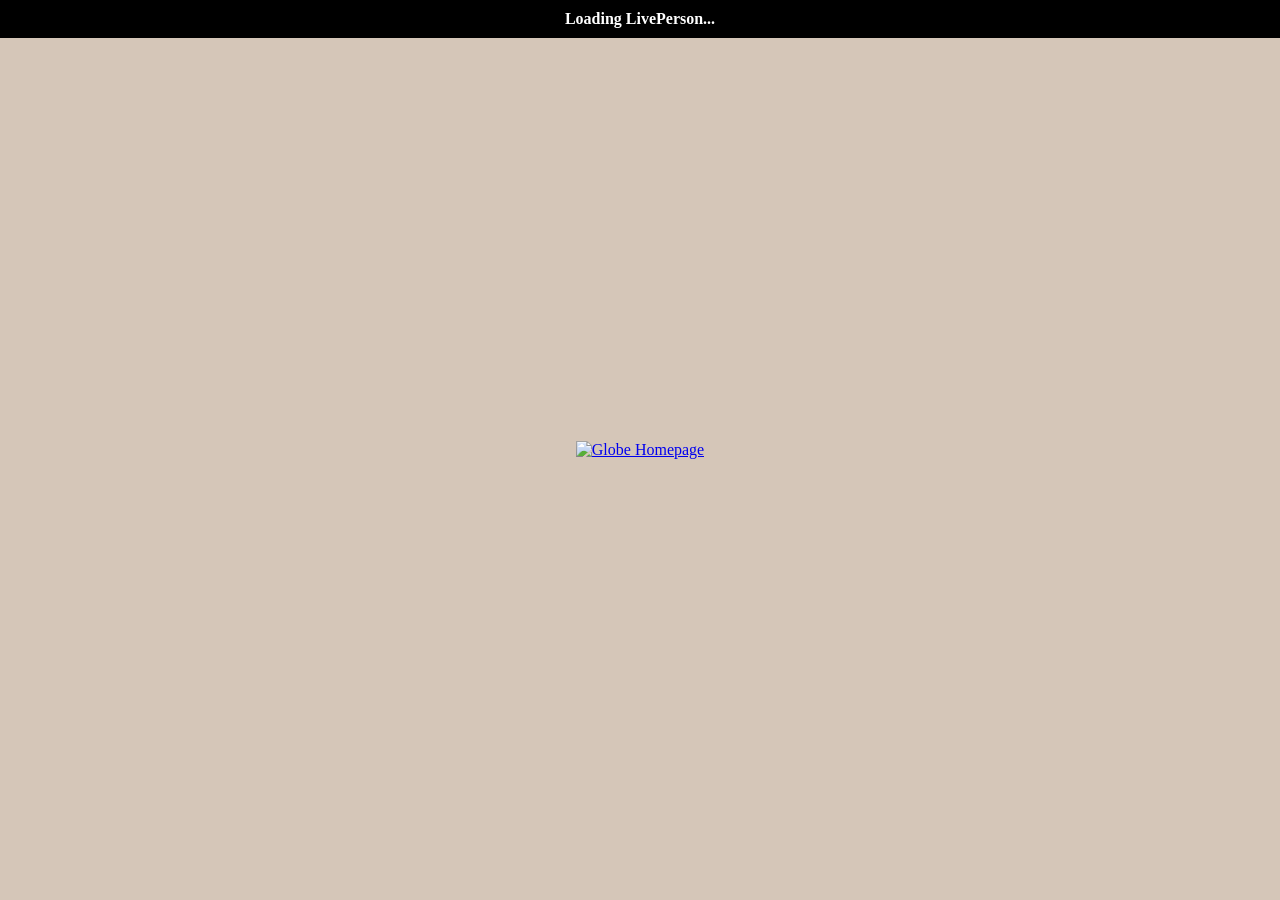
==== index.html @ 7740b5d9 "Add files via upload" ====
<!DOCTYPE html>
<html lang="en">
<head>
    <meta charset="UTF-8">
    <meta name="viewport" content="width=device-width, initial-scale=1.0">
    <title>Globe Demo</title>
    <link rel="stylesheet" href="styles.css">

       <!-- BEGIN LivePerson Monitor. -->
       <script type="text/javascript">window.lpTag=window.lpTag||{},'undefined'==typeof window.lpTag._tagCount?(window.lpTag={wl:lpTag.wl||null,scp:lpTag.scp||null,site:'14035795'||'',section:lpTag.section||'',tagletSection:lpTag.tagletSection||null,autoStart:lpTag.autoStart!==!1,ovr:lpTag.ovr||{},_v:'1.10.0',_tagCount:1,protocol:'https:',events:{bind:function(t,e,i){lpTag.defer(function(){lpTag.events.bind(t,e,i)},0)},trigger:function(t,e,i){lpTag.defer(function(){lpTag.events.trigger(t,e,i)},1)}},defer:function(t,e){0===e?(this._defB=this._defB||[],this._defB.push(t)):1===e?(this._defT=this._defT||[],this._defT.push(t)):(this._defL=this._defL||[],this._defL.push(t))},load:function(t,e,i){var n=this;setTimeout(function(){n._load(t,e,i)},0)},_load:function(t,e,i){var n=t;t||(n=this.protocol+'//'+(this.ovr&&this.ovr.domain?this.ovr.domain:'lptag.liveperson.net')+'/tag/tag.js?site='+this.site);var o=document.createElement('script');o.setAttribute('charset',e?e:'UTF-8'),i&&o.setAttribute('id',i),o.setAttribute('src',n),document.getElementsByTagName('head').item(0).appendChild(o)},init:function(){this._timing=this._timing||{},this._timing.start=(new Date).getTime();var t=this;window.attachEvent?window.attachEvent('onload',function(){t._domReady('domReady')}):(window.addEventListener('DOMContentLoaded',function(){t._domReady('contReady')},!1),window.addEventListener('load',function(){t._domReady('domReady')},!1)),'undefined'===typeof window._lptStop&&this.load()},start:function(){this.autoStart=!0},_domReady:function(t){this.isDom||(this.isDom=!0,this.events.trigger('LPT','DOM_READY',{t:t})),this._timing[t]=(new Date).getTime()},vars:lpTag.vars||[],dbs:lpTag.dbs||[],ctn:lpTag.ctn||[],sdes:lpTag.sdes||[],hooks:lpTag.hooks||[],identities:lpTag.identities||[],ev:lpTag.ev||[]},lpTag.init()):window.lpTag._tagCount+=1;

        // Hide the status bar when LivePerson is fully loaded
        window.lpTag.events.bind("LPT", "DOM_READY", function() {
            setTimeout(() => {
                document.getElementById('status-bar').style.display = 'none';
            }, 3000);
        });
    </script>
    <!-- END LivePerson Monitor -->

</head>
<body>

    <div id="status-bar">Loading LivePerson...</div>
    <div class="container">
        <a href="ContactUs.html">
            <img src="Home.png" alt="Globe Homepage" class="responsive-image">
        </a>
    </div>

</body>
</html>
---- styles.css ----
body, html {
    margin: 0;
    padding: 0;
    background-color: #d5c6b8;
    text-align: center;
    height: 100vh;
    width: 100vw;
    overflow: hidden; /* Prevents scrollbars */
}

.container {
    display: flex;
    justify-content: center;
    align-items: center;
    height: 100vh;
    width: 100%;
    max-width: 1200px; /* Prevents stretching too far on large screens */
    margin: 0 auto; /* Centers the container */
    padding: 0 20px; /* Adds space on the left and right for large screens */
}

.responsive-image {
    width: 100vw; /* Makes the image take up the full viewport width */
    height: 100vh; /* Makes it take up the full viewport height */
    object-fit: cover; /* Ensures the image covers the screen without distortion */
    max-width: 1500px; /* Prevents the image from becoming too stretched on very large screens */
}

#status-bar {
    position: fixed;
    top: 0;
    width: 100%;
    background: black;
    color: white;
    text-align: center;
    padding: 5px 0;
    font-weight: bold;
    z-index: 1000;
}

/* Media Query for smaller screens (tablets, phones) */
@media (max-width: 768px) {
    .container {
        flex-direction: column; /* Stacks the content vertically on smaller screens */
        height: auto; /* Let the height adjust based on content */
        width: 100%; /* Full width of the screen */
        padding: 10px; /* Add padding for better spacing */
    }

    .responsive-image {
        width: 100%; /* Adjust image width for smaller screens */
        height: auto; /* Let the image's height adjust automatically to maintain aspect ratio */
    }

    #status-bar {
        padding: 8px 0; /* Increase padding for better readability on smaller screens */
    }
}

/* Media Query for very small screens (phones in portrait mode) */
@media (max-width: 480px) {
    body, html {
        background-color: #d0b7a0; /* Change background color for better visibility on small screens */
    }

    .container {
        padding: 5px; /* Reduced padding to accommodate smaller screen */
    }

    .responsive-image {
        width: 100%; /* Ensure image is responsive */
        height: auto; /* Maintain aspect ratio */
    }

    #status-bar {
        padding: 10px 0; /* More padding for easier reading */
    }
}

/* Media Query for larger screens (1200px and above) */
@media (min-width: 1200px) {
    .container {
        max-width: 1200px; /* Prevent stretching too far on large screens */
        padding: 0 40px; /* Add more padding for extra space */
    }

    .responsive-image {
        max-width: 1500px; /* Keep the image within a reasonable size */
        width: auto; /* Allow the width to adjust automatically */
        height: auto; /* Let the height adjust automatically */
    }

    #status-bar {
        padding: 10px 0; /* Add more padding to keep the status bar readable */
    }
}
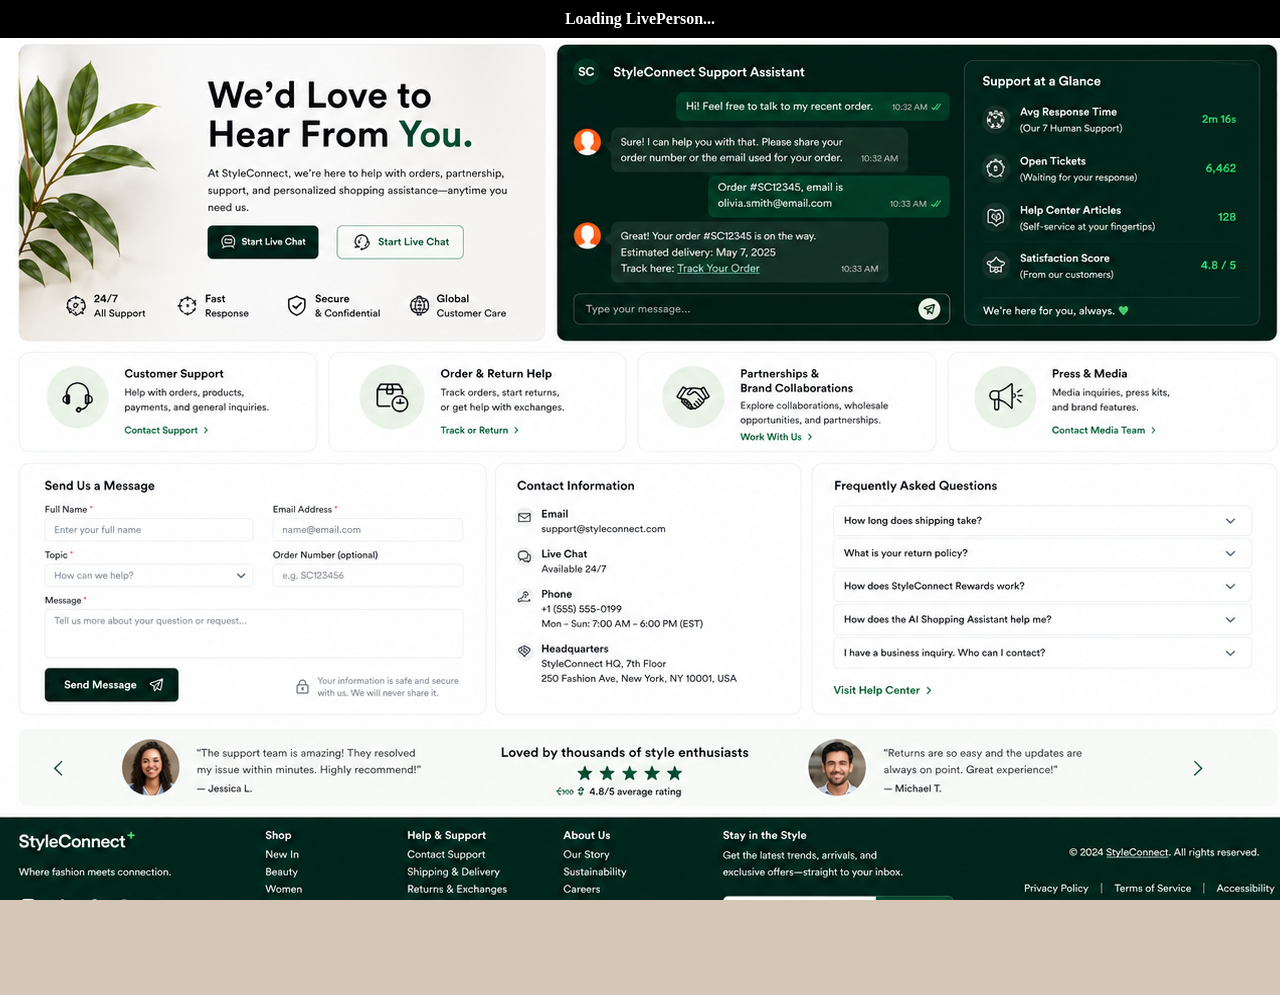
==== commit 40e27899: "index.html" ====
--- a/index.html
+++ b/index.html
@@ -3,17 +3,17 @@
 <head>
     <meta charset="UTF-8">
     <meta name="viewport" content="width=device-width, initial-scale=1.0">
-    <title>Globe Demo</title>
+    <title>YesStyle Staging</title>
     <link rel="stylesheet" href="styles.css">
 
        <!-- BEGIN LivePerson Monitor. -->
-       <script type="text/javascript">window.lpTag=window.lpTag||{},'undefined'==typeof window.lpTag._tagCount?(window.lpTag={wl:lpTag.wl||null,scp:lpTag.scp||null,site:'14035795'||'',section:lpTag.section||'',tagletSection:lpTag.tagletSection||null,autoStart:lpTag.autoStart!==!1,ovr:lpTag.ovr||{},_v:'1.10.0',_tagCount:1,protocol:'https:',events:{bind:function(t,e,i){lpTag.defer(function(){lpTag.events.bind(t,e,i)},0)},trigger:function(t,e,i){lpTag.defer(function(){lpTag.events.trigger(t,e,i)},1)}},defer:function(t,e){0===e?(this._defB=this._defB||[],this._defB.push(t)):1===e?(this._defT=this._defT||[],this._defT.push(t)):(this._defL=this._defL||[],this._defL.push(t))},load:function(t,e,i){var n=this;setTimeout(function(){n._load(t,e,i)},0)},_load:function(t,e,i){var n=t;t||(n=this.protocol+'//'+(this.ovr&&this.ovr.domain?this.ovr.domain:'lptag.liveperson.net')+'/tag/tag.js?site='+this.site);var o=document.createElement('script');o.setAttribute('charset',e?e:'UTF-8'),i&&o.setAttribute('id',i),o.setAttribute('src',n),document.getElementsByTagName('head').item(0).appendChild(o)},init:function(){this._timing=this._timing||{},this._timing.start=(new Date).getTime();var t=this;window.attachEvent?window.attachEvent('onload',function(){t._domReady('domReady')}):(window.addEventListener('DOMContentLoaded',function(){t._domReady('contReady')},!1),window.addEventListener('load',function(){t._domReady('domReady')},!1)),'undefined'===typeof window._lptStop&&this.load()},start:function(){this.autoStart=!0},_domReady:function(t){this.isDom||(this.isDom=!0,this.events.trigger('LPT','DOM_READY',{t:t})),this._timing[t]=(new Date).getTime()},vars:lpTag.vars||[],dbs:lpTag.dbs||[],ctn:lpTag.ctn||[],sdes:lpTag.sdes||[],hooks:lpTag.hooks||[],identities:lpTag.identities||[],ev:lpTag.ev||[]},lpTag.init()):window.lpTag._tagCount+=1;
+       <script type="text/javascript">window.lpTag=window.lpTag||{},'undefined'==typeof window.lpTag._tagCount?(window.lpTag={wl:lpTag.wl||null,scp:lpTag.scp||null,site:'31371127'||'',section:lpTag.section||'',tagletSection:lpTag.tagletSection||null,autoStart:lpTag.autoStart!==!1,ovr:lpTag.ovr||{},_v:'1.10.0',_tagCount:1,protocol:'https:',events:{bind:function(t,e,i){lpTag.defer(function(){lpTag.events.bind(t,e,i)},0)},trigger:function(t,e,i){lpTag.defer(function(){lpTag.events.trigger(t,e,i)},1)}},defer:function(t,e){0===e?(this._defB=this._defB||[],this._defB.push(t)):1===e?(this._defT=this._defT||[],this._defT.push(t)):(this._defL=this._defL||[],this._defL.push(t))},load:function(t,e,i){var n=this;setTimeout(function(){n._load(t,e,i)},0)},_load:function(t,e,i){var n=t;t||(n=this.protocol+'//'+(this.ovr&&this.ovr.domain?this.ovr.domain:'lptag.liveperson.net')+'/tag/tag.js?site='+this.site);var o=document.createElement('script');o.setAttribute('charset',e?e:'UTF-8'),i&&o.setAttribute('id',i),o.setAttribute('src',n),document.getElementsByTagName('head').item(0).appendChild(o)},init:function(){this._timing=this._timing||{},this._timing.start=(new Date).getTime();var t=this;window.attachEvent?window.attachEvent('onload',function(){t._domReady('domReady')}):(window.addEventListener('DOMContentLoaded',function(){t._domReady('contReady')},!1),window.addEventListener('load',function(){t._domReady('domReady')},!1)),'undefined'===typeof window._lptStop&&this.load()},start:function(){this.autoStart=!0},_domReady:function(t){this.isDom||(this.isDom=!0,this.events.trigger('LPT','DOM_READY',{t:t})),this._timing[t]=(new Date).getTime()},vars:lpTag.vars||[],dbs:lpTag.dbs||[],ctn:lpTag.ctn||[],sdes:lpTag.sdes||[],hooks:lpTag.hooks||[],identities:lpTag.identities||[],ev:lpTag.ev||[]},lpTag.init()):window.lpTag._tagCount+=1;
 
         // Hide the status bar when LivePerson is fully loaded
         window.lpTag.events.bind("LPT", "DOM_READY", function() {
             setTimeout(() => {
                 document.getElementById('status-bar').style.display = 'none';
-            }, 3000);
+            }, 500);
         });
     </script>
     <!-- END LivePerson Monitor -->
@@ -24,10 +24,9 @@
     <div id="status-bar">Loading LivePerson...</div>
     <div class="container">
         <a href="ContactUs.html">
-            <img src="Home.png" alt="Globe Homepage" class="responsive-image">
+            <img src="HomePage.png" alt="YesStyle | Homepage" class="responsive-image">
         </a>
     </div>
 
 </body>
 </html>
-
